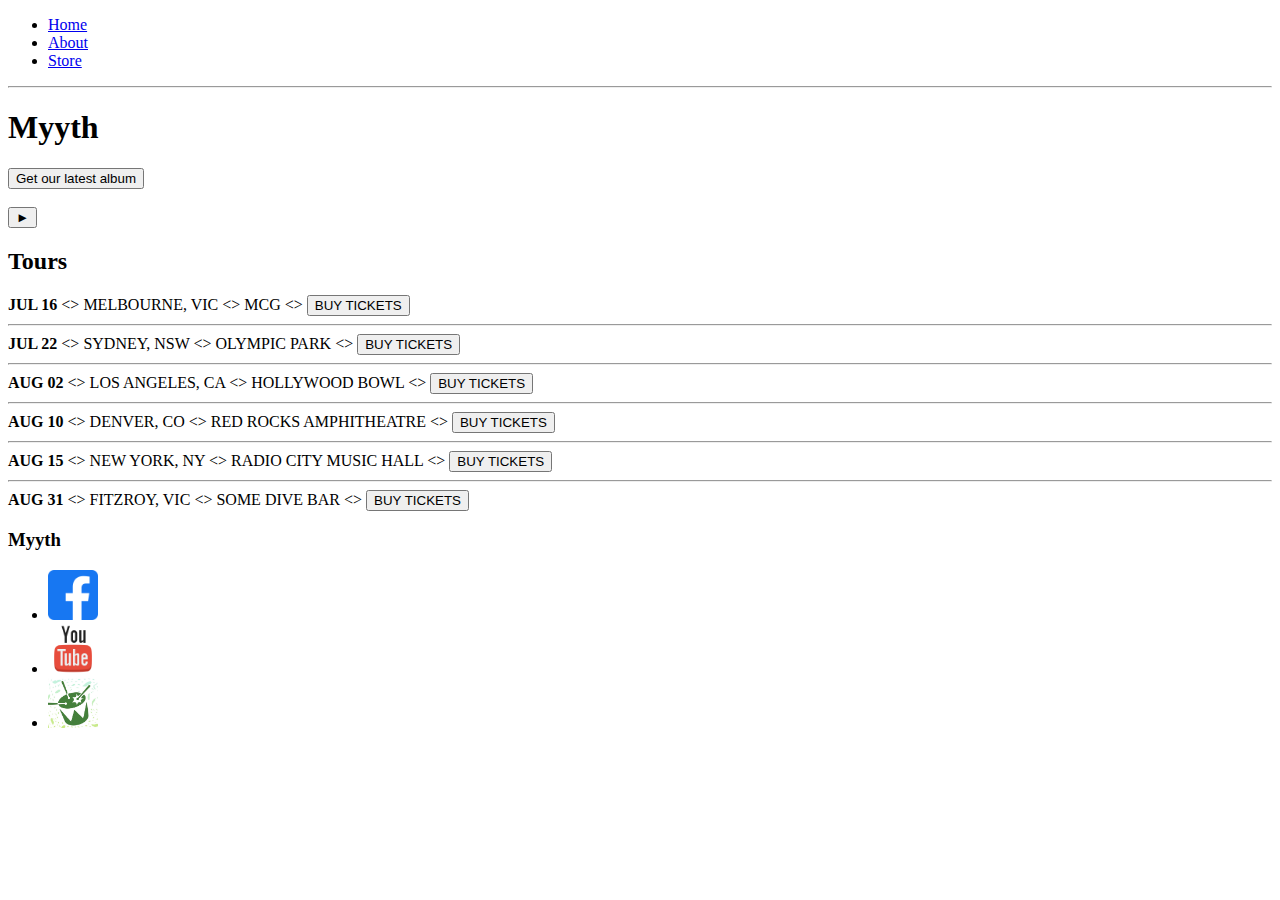
==== index.html @ c890c8d3 "complete html for Myyth project" ====
<!DOCTYPE html>
<html lang="eng">

    <head>
        <title>Myyth | Home</title>
        <meta name="description" content="Rock band from Melbourne">
        <meta charset="utf-8">
        <meta name="viewport" content="width=device-width, initial-scale=1.0">
        <!-- REMOVE COMMNENT FOR CSS STYLING <link rel="stylesheet" href="styles.css">--> 
    </head>
    
    <body>

        <header>
            <nav>
                <ul>
                    <li><a href="/index.html">Home</a></li>
                    <li><a href="/about.html">About</a></li>
                    <li><a href="/store.html">Store</a></li>
                </ul>
            </nav>
            <hr>
            <h1>Myyth</h1>
            <button type="button">Get our latest album</button>
            <br>
            <br>
            <button type="button">&#9658;</button>
            <!--TODO: find a background image-->
        </header>

        <section>
            <h2>Tours</h2>
            <div>
                <div>
                    <strong>JUL 16</strong>
                    &lt;&gt;
                    <span>MELBOURNE, VIC</span>
                    &lt;&gt;
                    <span>MCG</span>
                    &lt;&gt;
                    <button type="button">BUY TICKETS</button>
                    <hr>
                </div>
                <div>
                    <strong>JUL 22</strong>
                    &lt;&gt;
                    <span>SYDNEY, NSW</span>
                    &lt;&gt;
                    <span>OLYMPIC PARK</span>
                    &lt;&gt;
                    <button type="button">BUY TICKETS</button>
                    <hr>
                </div>
                <div>
                    <strong>AUG 02</strong>
                    &lt;&gt;
                    <span>LOS ANGELES, CA</span>
                    &lt;&gt;
                    <span>HOLLYWOOD BOWL</span>
                    &lt;&gt;
                    <button type="button">BUY TICKETS</button>
                    <hr>
                </div>
                <div>
                    <strong>AUG 10</strong>
                    &lt;&gt;
                    <span>DENVER, CO</span>
                    &lt;&gt;
                    <span>RED ROCKS AMPHITHEATRE</span>
                    &lt;&gt;
                    <button type="button">BUY TICKETS</button>
                    <hr>
                </div>
                <div>
                    <strong>AUG 15</strong>
                    &lt;&gt;
                    <span>NEW YORK, NY</span>
                    &lt;&gt;
                    <span>RADIO CITY MUSIC HALL</span>
                    &lt;&gt;
                    <button type="button">BUY TICKETS</button>
                    <hr>
                </div>
                <div>
                    <strong>AUG 31</strong>
                    &lt;&gt;
                    <span>FITZROY, VIC</span>
                    &lt;&gt;
                    <span>SOME DIVE BAR</span>
                    &lt;&gt;
                    <button type="button">BUY TICKETS</button>
                </div>
            </div>
        </section>

        <footer>
            <h3>Myyth</h3>
            <ul>
                <li>
                    <a href="https://www.facebook.com/MyythBand/" target="_blank">
                        <img src="/images/fb-logo.png" alt="Facebook logo" width="50">
                    </a>
                </li>
                <li>
                    <a href="https://www.youtube.com/user/myythband" target="_blank">
                        <img src="/images/youtube-logo-2.png" alt="Youtube logo" width="50">
                    </a>
                </li>
                <li>
                    <a href="https://www.abc.net.au/triplejunearthed/artist/myyth/" target="_blank">
                        <img src="/images/triplej-logo.jpeg" alt="Triple J Unearthed logo" width="50">
                    </a>
                </li>
            </ul>
        </footer>

    </body>






</html>
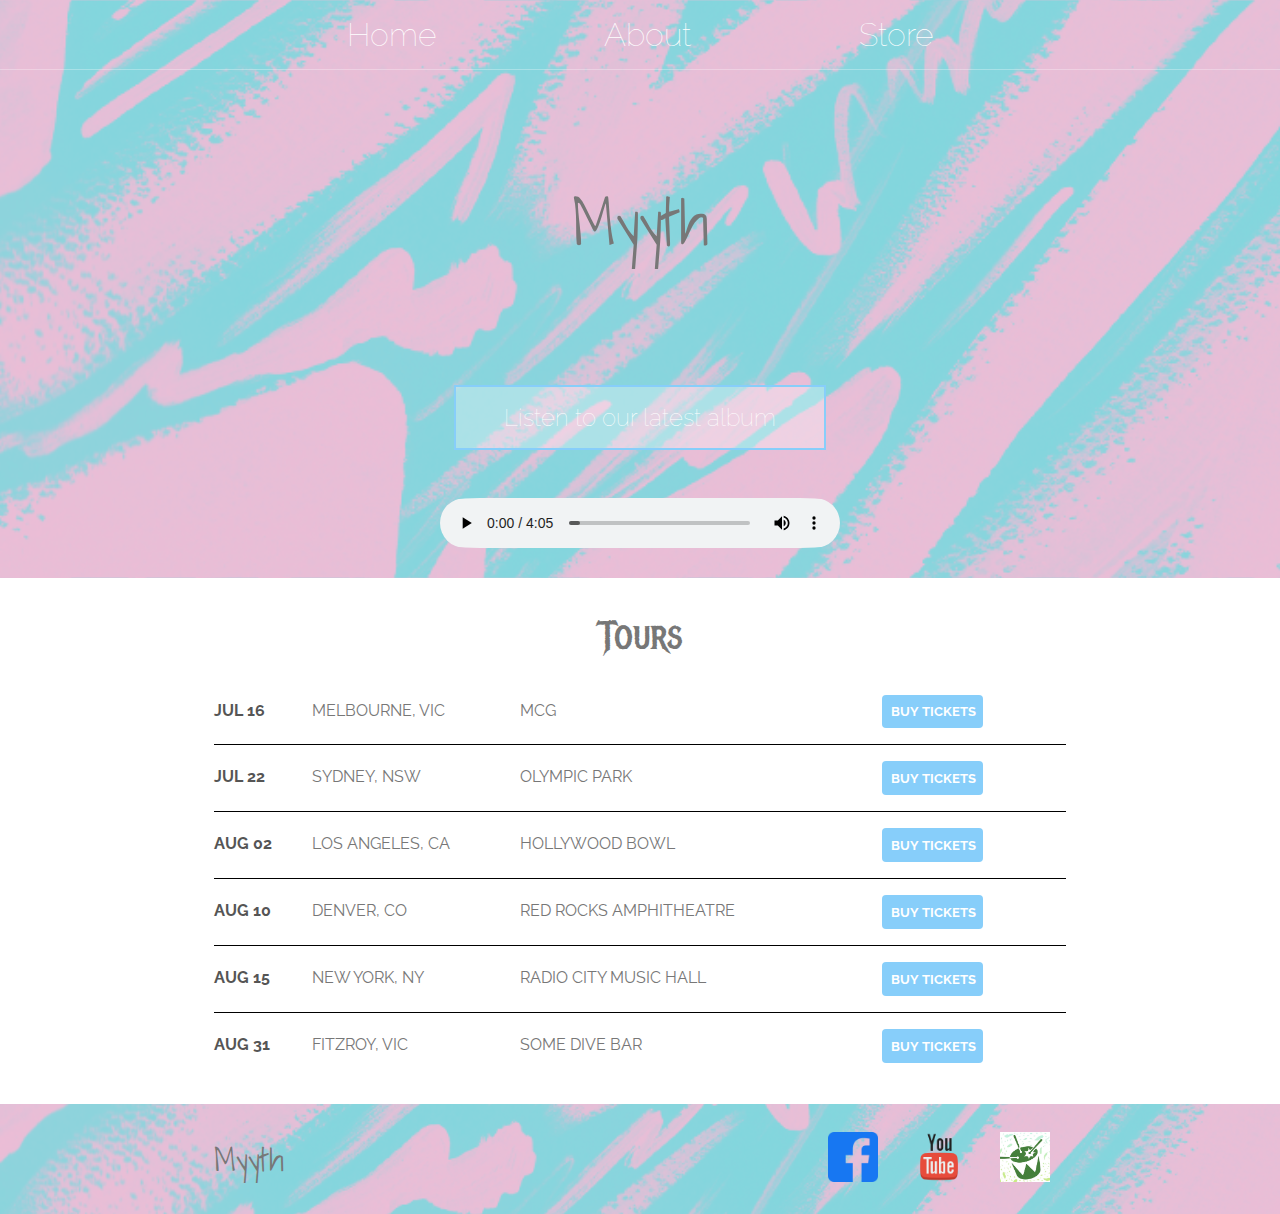
==== commit 2d2a94a8: "add" ====
--- a/index.html
+++ b/index.html
@@ -6,112 +6,94 @@
         <meta name="description" content="Rock band from Melbourne">
         <meta charset="utf-8">
         <meta name="viewport" content="width=device-width, initial-scale=1.0">
-        <!-- REMOVE COMMNENT FOR CSS STYLING <link rel="stylesheet" href="styles.css">--> 
+        <link rel="stylesheet" href="styles.css"> 
     </head>
     
     <body>
 
-        <header>
-            <nav>
+        <header class="main-header">
+            <nav class="nav main-nav">
                 <ul>
-                    <li><a href="/index.html">Home</a></li>
-                    <li><a href="/about.html">About</a></li>
-                    <li><a href="/store.html">Store</a></li>
+                    <li><a href="./index.html">Home</a></li>
+                    <li><a href="./pages/about.html">About</a></li>
+                    <li><a href="./pages/store.html">Store</a></li>
                 </ul>
             </nav>
-            <hr>
-            <h1>Myyth</h1>
-            <button type="button">Get our latest album</button>
-            <br>
-            <br>
-            <button type="button">&#9658;</button>
-            <!--TODO: find a background image-->
+            <h1 class="band-name band-name-large">Myyth</h1>
+            <div class="btn-div">
+                <button class="btn btn-header" type="button">Listen to our latest album</button>
+            </div>
+            <div class="btn-player-div">
+                <!--<button class="btn btn-header btn-player" type="button">&#9658;</button>-->
+                <audio class="btn btn-player" controls>
+                    <source src="./myyth-disciple.mp3">
+                </audio>
+            </div>
         </header>
 
-        <section>
-            <h2>Tours</h2>
+        <section class="content-section container">
+            <h2 class="section-header">Tours</h2>
             <div>
-                <div>
-                    <strong>JUL 16</strong>
-                    &lt;&gt;
-                    <span>MELBOURNE, VIC</span>
-                    &lt;&gt;
-                    <span>MCG</span>
-                    &lt;&gt;
-                    <button type="button">BUY TICKETS</button>
-                    <hr>
+                <div class="tour-row">
+                    <strong class="tour-item tour-date">JUL 16</strong>
+                    <span class="tour-item tour-city">MELBOURNE, VIC</span>
+                    <span class="tour-item tour-arena">MCG</span>
+                    <button class="btn tour-item tour-btn btn-primary" type="button">BUY TICKETS</button>
                 </div>
-                <div>
-                    <strong>JUL 22</strong>
-                    &lt;&gt;
-                    <span>SYDNEY, NSW</span>
-                    &lt;&gt;
-                    <span>OLYMPIC PARK</span>
-                    &lt;&gt;
-                    <button type="button">BUY TICKETS</button>
-                    <hr>
+                <div class="tour-row">
+                    <strong class="tour-item tour-date">JUL 22</strong>
+                    <span class="tour-item tour-city">SYDNEY, NSW</span>
+                    <span class="tour-item tour-arena">OLYMPIC PARK</span>
+                    <button class="btn tour-item tour-btn btn-primary" type="button">BUY TICKETS</button>
                 </div>
-                <div>
-                    <strong>AUG 02</strong>
-                    &lt;&gt;
-                    <span>LOS ANGELES, CA</span>
-                    &lt;&gt;
-                    <span>HOLLYWOOD BOWL</span>
-                    &lt;&gt;
-                    <button type="button">BUY TICKETS</button>
-                    <hr>
+                <div class="tour-row">
+                    <strong class="tour-item tour-date">AUG 02</strong>
+                    <span class="tour-item tour-city">LOS ANGELES, CA</span>
+                    <span class="tour-item tour-arena">HOLLYWOOD BOWL</span>
+                    <button class="btn tour-item tour-btn btn-primary" type="button">BUY TICKETS</button>
                 </div>
-                <div>
-                    <strong>AUG 10</strong>
-                    &lt;&gt;
-                    <span>DENVER, CO</span>
-                    &lt;&gt;
-                    <span>RED ROCKS AMPHITHEATRE</span>
-                    &lt;&gt;
-                    <button type="button">BUY TICKETS</button>
-                    <hr>
+                <div class="tour-row">
+                    <strong class="tour-item tour-date">AUG 10</strong>
+                    <span class="tour-item tour-city">DENVER, CO</span>
+                    <span class="tour-item tour-arena">RED ROCKS AMPHITHEATRE</span>
+                    <button class="btn tour-item tour-btn btn-primary" type="button">BUY TICKETS</button>
                 </div>
-                <div>
-                    <strong>AUG 15</strong>
-                    &lt;&gt;
-                    <span>NEW YORK, NY</span>
-                    &lt;&gt;
-                    <span>RADIO CITY MUSIC HALL</span>
-                    &lt;&gt;
-                    <button type="button">BUY TICKETS</button>
-                    <hr>
+                <div class="tour-row">
+                    <strong class="tour-item tour-date">AUG 15</strong>
+                    <span class="tour-item tour-city">NEW YORK, NY</span>
+                    <span class="tour-item tour-arena">RADIO CITY MUSIC HALL</span>
+                    <button class="btn tour-item tour-btn btn-primary" type="button">BUY TICKETS</button>
                 </div>
-                <div>
-                    <strong>AUG 31</strong>
-                    &lt;&gt;
-                    <span>FITZROY, VIC</span>
-                    &lt;&gt;
-                    <span>SOME DIVE BAR</span>
-                    &lt;&gt;
-                    <button type="button">BUY TICKETS</button>
+                <div class="tour-row">
+                    <strong class="tour-item tour-date">AUG 31</strong>
+                    <span class="tour-item tour-city">FITZROY, VIC</span>
+                    <span class="tour-item tour-arena">SOME DIVE BAR</span>
+                    <button class="btn tour-item tour-btn btn-primary" type="button">BUY TICKETS</button>
                 </div>
             </div>
         </section>
 
-        <footer>
-            <h3>Myyth</h3>
-            <ul>
-                <li>
-                    <a href="https://www.facebook.com/MyythBand/" target="_blank">
-                        <img src="/images/fb-logo.png" alt="Facebook logo" width="50">
-                    </a>
-                </li>
-                <li>
-                    <a href="https://www.youtube.com/user/myythband" target="_blank">
-                        <img src="/images/youtube-logo-2.png" alt="Youtube logo" width="50">
-                    </a>
-                </li>
-                <li>
-                    <a href="https://www.abc.net.au/triplejunearthed/artist/myyth/" target="_blank">
-                        <img src="/images/triplej-logo.jpeg" alt="Triple J Unearthed logo" width="50">
-                    </a>
-                </li>
-            </ul>
+        <footer class="main-footer">
+            <div class="container main-footer-container">
+                <h3 class="band-name">Myyth</h3>
+                <ul class="nav footer-nav">
+                    <li>
+                        <a href="https://www.facebook.com/MyythBand/" target="_blank">
+                            <img src="../images/fb-logo.png" alt="Facebook logo" width="50">
+                        </a>
+                    </li>
+                    <li>
+                        <a href="https://www.youtube.com/user/myythband" target="_blank">
+                            <img src="../images/youtube-logo-2.png" alt="Youtube logo" width="50">
+                        </a>
+                    </li>
+                    <li>
+                        <a href="https://www.abc.net.au/triplejunearthed/artist/myyth/" target="_blank">
+                            <img src="../images/triplej-logo.jpeg" alt="Triple J Unearthed logo" width="50">
+                        </a>
+                    </li>
+                </ul>
+            </div>
         </footer>
 
     </body>
--- a/styles.css
+++ b/styles.css
@@ -0,0 +1,230 @@
+@import url('https://fonts.googleapis.com/css2?family=Raleway:wght@300&display=swap');
+
+@font-face {
+    font-family: "Metal-Mania";
+    src: url(./fonts/Metal_Mania/MetalMania-Regular.ttf);
+    font-weight: normal;
+    font-style: normal;
+}
+
+@font-face {
+    font-family: "Shadows-into-Light";
+    src: url(./fonts/Shadows_Into_Light/ShadowsIntoLight-Regular.ttf);
+    font-weight: normal;
+    font-style: normal;
+}
+
+* {
+    font-family: 'Raleway'; sans-serif;
+    box-sizing: border-box;
+    color: #777;
+}
+
+html, body {
+    margin: 0;
+    padding: 0;
+}
+
+.nav ul {
+    margin: 0;
+    padding: 0;
+}
+
+.nav li {
+    display: inline;
+}
+
+.nav a {
+    display: inline-block;
+    padding: .5em;
+    color: white;
+    text-decoration: none;
+}
+
+.main-nav {
+    text-align: center;
+    font-size: 2em;
+    font-weight: lighter;
+    border-bottom: 1px solid rgba(255, 255, 255, 0.3);
+}
+
+.main-nav li {
+    padding: 0 5%;
+}
+
+.nav a:hover {
+    background-color: rgba(255, 255, 255, 0.2);
+}
+
+.main-header {
+    background-color: rgba(0, 0, 0, 0);
+    background-image: url(./images/header-2.png);
+    background-blend-mode: multiply;
+    background-size: cover;
+    background-position: center;
+    padding-bottom: 30px;
+}
+
+.band-name {
+    text-align: center; 
+    margin: 0;
+    font-family: "Shadows-into-Light";
+    font-size: 2em;
+    font-weight: normal;
+}
+
+.band-name-large {
+    padding: 100px;
+    font-size: 4em;
+}
+
+.band-name-large:hover {
+    background-image: url(./images/header-1.jpeg);
+    background-position: center;
+    background-size: cover;
+    color: rgba(0, 0, 0, 0);
+}
+
+.content-section {
+    margin: 1em;
+}
+
+.container {
+    max-width: 900px;
+    margin: 0% auto;
+    padding: 0 1.5em;
+}
+
+.section-header {
+    font-family: "Metal-Mania";
+    font-weight: normal;
+    font-size: 2.5em;
+    text-align: center;
+}
+
+.about-band-image-one {
+    float: left;
+    margin-right: 15px;
+}
+
+.about-band-image-two {
+    float: right;
+    margin-left: 15px;
+}
+
+.about-band-image-three {
+    text-align: center;
+    border-radius: 50%;
+}
+
+footer {
+    clear: both;
+}
+
+.main-footer {
+    background-color: rgba (119, 119, 119, 0);
+    background-image: url(./images/header-2.png);
+    background-blend-mode: multiply;
+    background-size: cover;
+    background-position: center;
+    margin: 0px;
+    margin-top: 25px;
+    padding: 0.25em 0;
+}
+
+.main-footer-container {
+    display: flex;
+    align-items: center;
+}
+
+.main-footer-container ul {
+    flex-grow: 1;
+    text-align: end;
+}
+
+.footer-nav li {
+    padding: 0 .5em;
+}
+
+.btn {
+    text-align: center;
+    vertical-align: middle;
+    padding: .67em;
+    cursor: pointer;
+}
+
+.btn-header {
+    margin: 0.5em 15% 2em 15%;
+    color: white;
+    border: 2px solid lightskyblue;
+    background-color: rgba(255, 255, 255, 0.3);
+    border-radius: 0;
+    font-size: 1.5em;
+    font-weight: lighter;
+    padding-right: 2em;
+    padding-left: 2em;
+}
+
+.btn-header:hover {
+    background-color: rgba(255, 255, 255, 0.7);
+    color: grey;
+}
+
+.btn-div,.btn-player-div {
+    text-align: center;
+}
+
+.btn-player {
+    color: lightskyblue;
+    text-align: center;
+    font-size: 4em;
+    border-radius: 10%;
+    padding: 0;
+    width: 400px;
+    height: 50px;
+}
+
+.tour-row {
+    border-bottom: 1px solid black;
+    padding-bottom: 1em;
+    margin-bottom: 1em;
+}
+
+.tour-row:last-child {
+    border-bottom: none;
+}
+
+.tour-item {
+    padding-right: 0.5em;
+    display: inline-block;
+}
+
+.tour-date {
+    color: #555;
+    font-weight: bold;
+    width: 11%;
+}
+
+.tour-city {
+    width: 24%;
+}
+
+.tour-arena {
+    width: 42%;
+}
+
+.tour-btn {
+    max-width: 19%;
+}
+
+.btn-primary {
+    color: white;
+    background-color: lightskyblue;
+    border: none;
+    border-radius: 0.3em;
+    font-weight: bold;
+}
+
+.btn-primary:hover {
+    background-color: lightgray;
+}
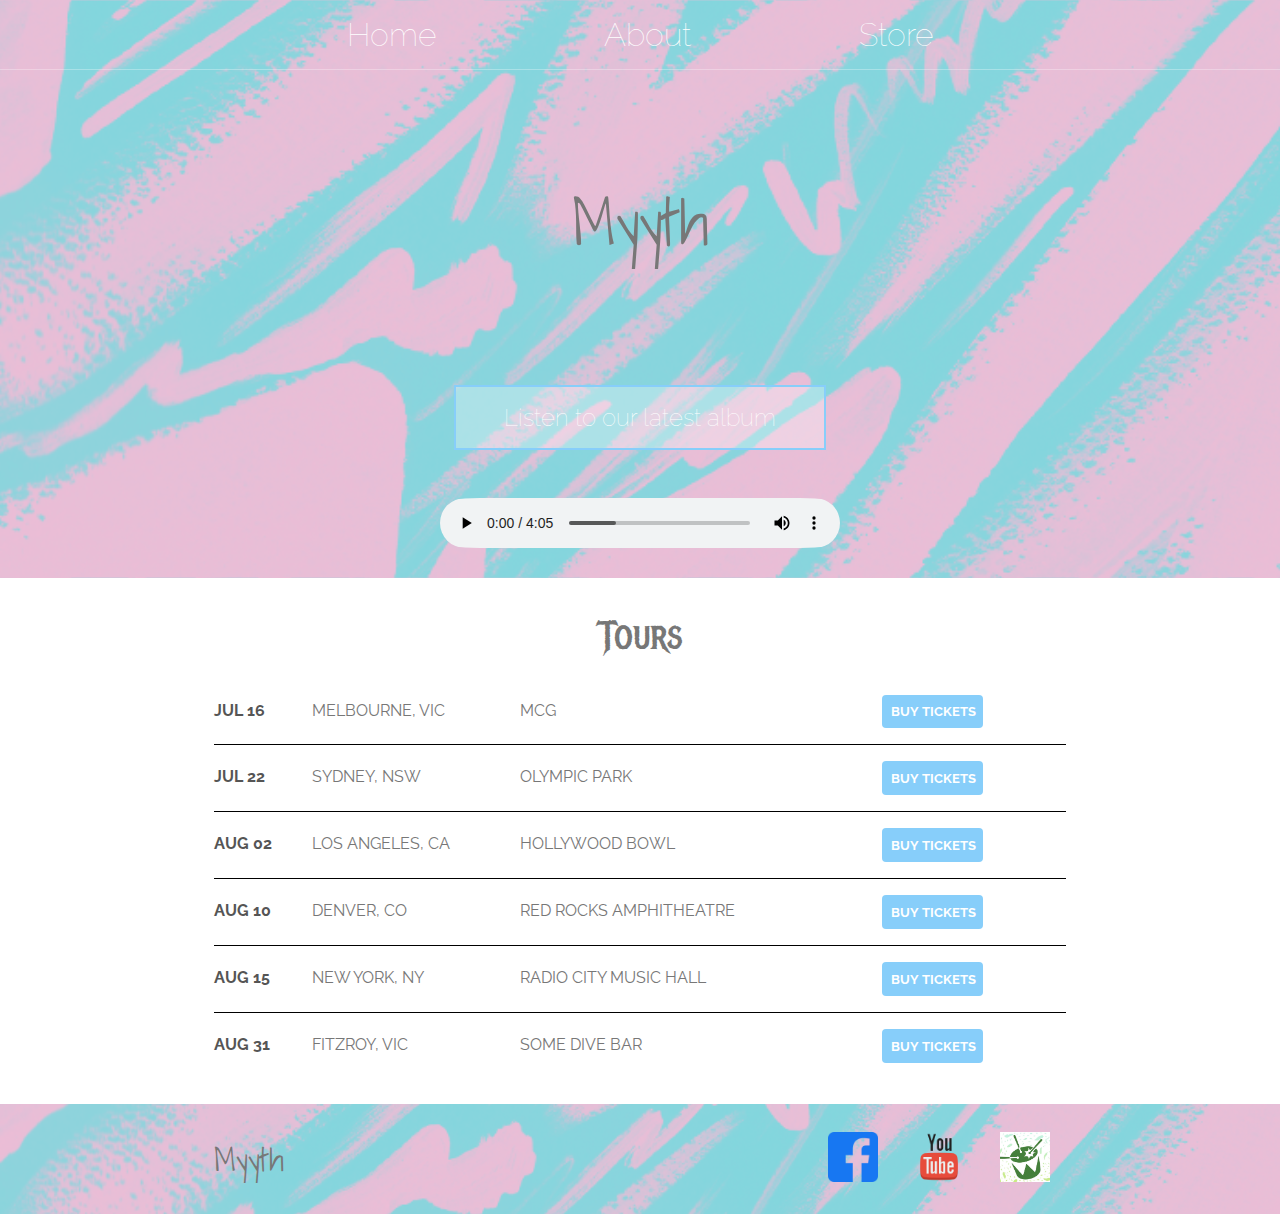
==== commit fa62b619: "add" ====
--- a/index.html
+++ b/index.html
@@ -79,17 +79,17 @@
                 <ul class="nav footer-nav">
                     <li>
                         <a href="https://www.facebook.com/MyythBand/" target="_blank">
-                            <img src="../images/fb-logo.png" alt="Facebook logo" width="50">
+                            <img src="./images/fb-logo.png" alt="Facebook logo" width="50">
                         </a>
                     </li>
                     <li>
                         <a href="https://www.youtube.com/user/myythband" target="_blank">
-                            <img src="../images/youtube-logo-2.png" alt="Youtube logo" width="50">
+                            <img src="./images/youtube-logo-2.png" alt="Youtube logo" width="50">
                         </a>
                     </li>
                     <li>
                         <a href="https://www.abc.net.au/triplejunearthed/artist/myyth/" target="_blank">
-                            <img src="../images/triplej-logo.jpeg" alt="Triple J Unearthed logo" width="50">
+                            <img src="./images/triplej-logo.jpeg" alt="Triple J Unearthed logo" width="50">
                         </a>
                     </li>
                 </ul>
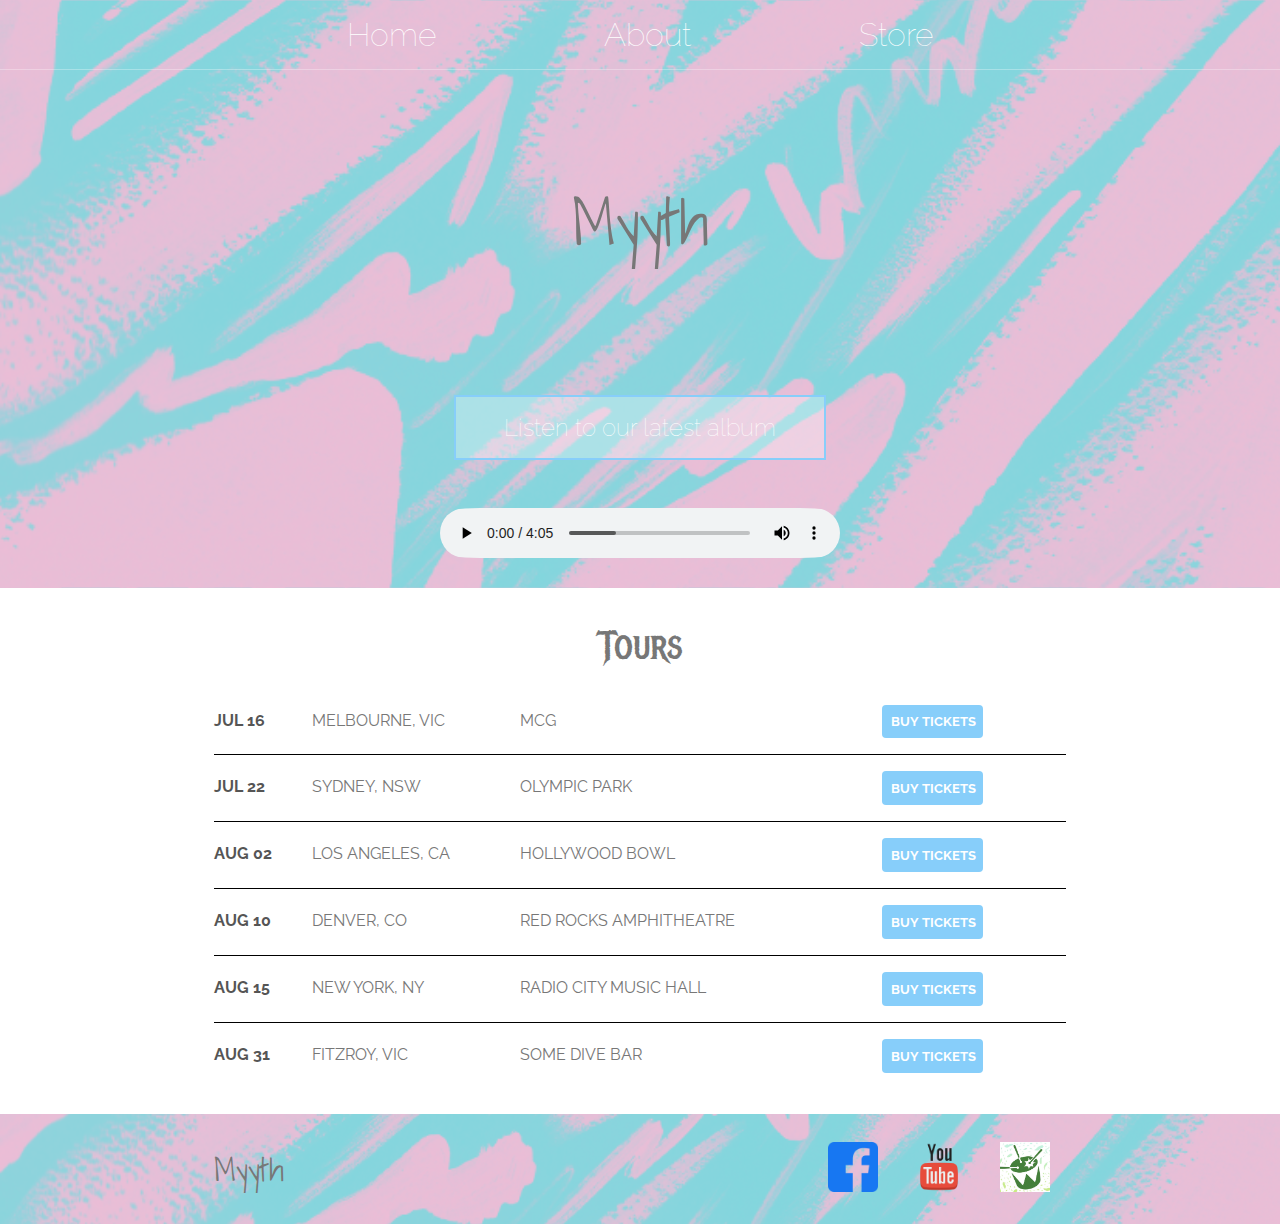
==== commit 19126b58: "styled store page" ====
--- a/index.html
+++ b/index.html
@@ -21,7 +21,7 @@
             </nav>
             <h1 class="band-name band-name-large">Myyth</h1>
             <div class="btn-div">
-                <button class="btn btn-header" type="button">Listen to our latest album</button>
+                <button class="btn btn-header" type="button" onclick="window.location.href='//www.youtube.com/watch?v=dQw4w9WgXcQ';">Listen to our latest album</button>
             </div>
             <div class="btn-player-div">
                 <!--<button class="btn btn-header btn-player" type="button">&#9658;</button>-->
--- a/styles.css
+++ b/styles.css
@@ -18,6 +18,7 @@
     font-family: 'Raleway'; sans-serif;
     box-sizing: border-box;
     color: #777;
+   /* border: 0.2px solid red;*/
 }
 
 html, body {
@@ -76,9 +77,15 @@
 .band-name-large {
     padding: 100px;
     font-size: 4em;
-}
-
-.band-name-large:hover {
+    margin-bottom: 10px;
+}
+
+.band-name-footer {
+    text-decoration: none;
+}
+
+.band-name-large:hover,
+.band-name-footer h3:hover {
     background-image: url(./images/header-1.jpeg);
     background-position: center;
     background-size: cover;
@@ -105,16 +112,19 @@
 .about-band-image-one {
     float: left;
     margin-right: 15px;
+    max-width: 100%;
 }
 
 .about-band-image-two {
     float: right;
     margin-left: 15px;
+    max-width: 100%;
 }
 
 .about-band-image-three {
     text-align: center;
     border-radius: 50%;
+    max-width: 100%;
 }
 
 footer {
@@ -228,3 +238,161 @@
 .btn-primary:hover {
     background-color: lightgray;
 }
+
+.shop-item {
+    margin: 30px;
+}
+
+.shop-item-title {
+    display: block;
+    width: 100%;
+    text-align: center;
+    font-weight: bold;
+    font-size: 1.5em;
+    color: #333;
+    margin-bottom: 15px;
+}
+
+.shop-item-image {
+    height: 250px;
+}
+
+.shop-item-image-merch {
+    width: 400px;
+}
+
+.shop-item-details {
+    display: flex;
+    align-items: center;
+    padding: 5px;
+}
+
+.shop-item-price {
+    flex-grow: 1;
+    color: #333;
+}
+
+.shop-items {
+    display: flex;
+    flex-wrap: wrap;
+    justify-content: space-around;
+}
+
+.cart-header {
+    font-weight: bold;
+    font-size: 1.2em;
+    color: #333;
+}
+
+.cart-column {
+    display: flex;
+    align-items: center;
+    border-bottom: 1px solid black;
+    margin-right: 1.5em;
+    margin-top: 10px;
+    padding-bottom: 10px;
+}
+
+.cart-row {
+    display: flex;
+}
+
+.cart-item {
+    width: 45%;
+}
+
+.cart-price {
+    width: 20%;
+    font-size: 1.2em;
+    color: #333;
+}
+
+.cart-quantity {
+    width: 35%;
+}
+
+.cart-item-title {
+    color: #333;
+    margin: 0.5em;
+    font-size: 1.2em;
+}
+
+.cart-item-image {
+    width: 75px;
+    height: auto;
+    border-radius: 10px;
+}
+
+.btn-danger {
+    color: white;
+    background-color: #eb5757;
+    border: none;
+    border-radius: 0.3em;
+    font-weight: bold;
+}
+
+.btn-danger:hover {
+    background-color: #cc4c4c;
+}
+
+.cart-quantity-input {
+    height: 34px;
+    width: 50px;
+    border-radius: 5px;
+    border: 1px solid #eb5757;
+    background-color: #eee;
+    color: #333;
+    padding: 0%;
+    text-align: center;
+    font-size: 1.2em;
+    margin-right: 25px;
+}
+
+.cart-row:last-child {
+    border-bottom: 1px solid black;
+}
+
+.cart-row:last-child .cart-column {
+    border: none;
+}
+
+.cart-total {
+    text-align: end;
+    margin-top: 10px;
+    margin-right: 10px;
+}
+
+.cart-total-title {
+    font-weight: bold;
+    font-size: 1.5em;
+    color: black;
+    margin-right: 20px;
+}
+
+.cart-total-price {
+    color: #333;
+    font-size: 1.5em;
+}
+
+.btn-purchase {
+    display: block;
+    margin: 40px auto 80px auto;
+    font-size: 1.7em;
+}
+
+.iframe-container {
+    position: relative;
+    width: 100%;
+    padding-top: 5%;
+    padding-bottom: 56.25%;
+    height: 0;
+}
+
+.iframe-container iframe {
+    position: absolute;
+    top: 0;
+    bottom: 0;
+    width: 100%;
+    height: 100%;
+
+}
